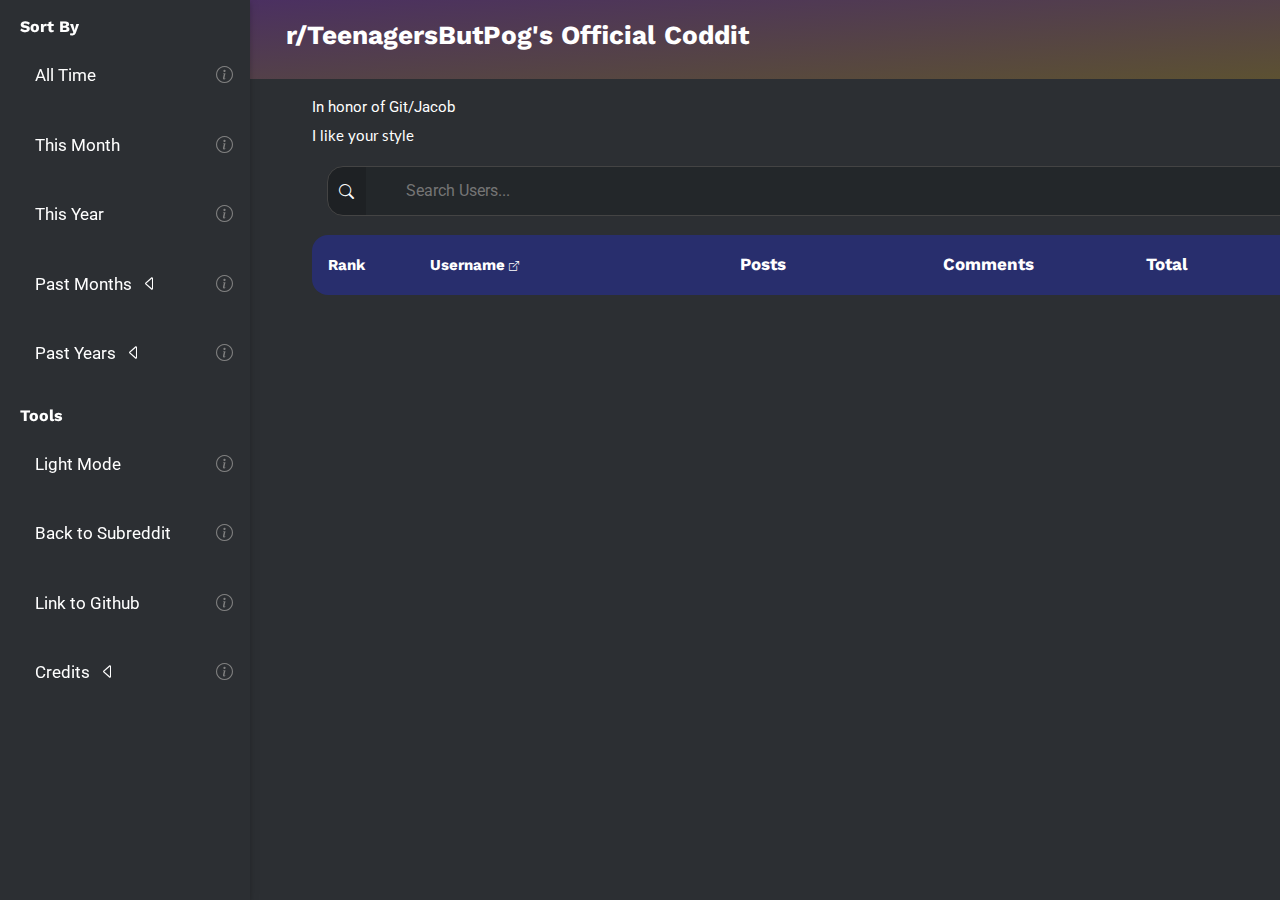
==== docs/index.html @ 4a580bb0 "fixed website icon" ====
<!DOCTYPE html>
<html lang="en">

	<head>
		<!-- defines/initializes a bunch of nessecary things -->
		<meta charset="utf-8">
		<meta name="viewport" content="width=device-width, initial-scale=1.0">
		<title>Tbp Coddit</title>
		<meta name="viewport" content="width=device-width, initial-scale=1">
		<link rel="icon" type="image/png" href="https://i.imgur.com/VLyb7dE.jpg"/>
		<link rel="stylesheet" href="https://www.w3schools.com/w3css/4/w3.css">
		<link href="https://cdn.jsdelivr.net/npm/bootstrap@5.1.1/dist/css/bootstrap.min.css" rel="stylesheet">
		<link rel="stylesheet" href="https://cdnjs.cloudflare.com/ajax/libs/font-awesome/4.7.0/css/font-awesome.min.css">
		<link rel="stylesheet" href="https://cdn.jsdelivr.net/npm/bootstrap-icons@1.7.2/font/bootstrap-icons.css">
		<script src="https://cdn.jsdelivr.net/npm/bootstrap@5.1.1/dist/js/bootstrap.bundle.min.js"></script>
		<link rel="stylesheet" href="style.css">
		<script type="text/javascript" src="https://code.jquery.com/jquery-3.5.1.js"></script>
		<script type="text/javascript" src="script.js"></script>
		<link rel="preconnect" href="https://fonts.googleapis.com">
		<link rel="preconnect" href="https://fonts.gstatic.com" crossorigin>
		<link href="https://fonts.googleapis.com/css2?family=Work+Sans:wght@300&display=swap" rel="stylesheet">
		<link href="https://fonts.googleapis.com/css2?family=Roboto:wght@300&display=swap" rel="stylesheet">
		<link href="https://fonts.googleapis.com/css2?family=Lato:wght@300&display=swap" rel="stylesheet">
	</head>
	
	


	<body onload="start();">
		<!-- scroll to top button -->
		<button onclick="load(topFunction())" class="rounded-circle" id="backToTop" title="Go to top"><i class="bi bi-arrow-up"></i></button>
		<!-- navigation sidebar -->
		<div class="tab w3-sidebar w3-bar-block w3-collapse w3-card w3-animate-left" style="width:250px;" id="mySidebar">
			<button class="w3-bar-item w3-large w3-hide-large" id="closeBtn" onclick="w3_close()">Close &times;</button>
			<ul style="list-style-type:none;padding:0;margin:0;" id="menu">

				<!-- lists different datasets -->
				<li id="listheader"> <b>Sort By</b></li>
				<li>
					<!--for all time-->
					<button class="tablinks" onclick="load(getpage(page='All Time',n));">
						All Time
						<i style="color:grey;float:right;margin-right:1px" class="bi bi-info-circle" data-bs-toggle="tooltip" data-bs-placement="right" title="Data for all time"></i>
					</button>
				</li>
				<li>
					<!--for this month-->
					<button class="tablinks" onclick="load(getpage(page='This Month',n));">
						This Month
						<i style="color:grey;float:right;margin-right:1px" class="bi bi-info-circle" data-bs-toggle="tooltip" data-bs-placement="right" title="Data for the current month"></i>
					</button>
				</li>
				<li>
					<!--for this year-->
					<button class="tablinks" onclick="load(getpage(page='This Year',n));">
						This Year
						<i style="color:grey;float:right;margin-right:1px" class="bi bi-info-circle" data-bs-toggle="tooltip" data-bs-placement="right" title="Data for the current year"></i>
					</button>
				</li>
				<li>
					<!--dropdown of older months-->
					<button class="tablinks" data-bs-toggle="collapse" data-bs-target="#olderMonths" id="OldMonths">
						Past Months
						<i style="color:grey;float:right;margin-right:1px" class="bi bi-info-circle" data-bs-toggle="tooltip" data-bs-placement="right" title="Data from previous months"></i>
						<i style="margin-left:5px;display:inline-block;" class="bi bi-caret-left"></i>
					</button>
				</li>
				
				<!-- lists data from older months -->
				<div id="olderMonths" class="collapse"></div>

				<li>
					<!--dropdown of older years-->
					<button class="tablinks" data-bs-toggle="collapse" data-bs-target="#olderYears" id="OldYears">
						Past Years
						<i style="color:grey;float:right;margin-right:1px" class="bi bi-info-circle" data-bs-toggle="tooltip" data-bs-placement="right" title="Data from previous years"></i>
						<i style="margin-left:5px;display:inline-block;" class="bi bi-caret-left"></i>
					</button>
				</li>

				<!-- lists data from older years -->
				<div id="olderYears" class="collapse"></div>

				<!-- lists usefull buttons/links -->
				<li id="listheader"><b>Tools</b></i></li>
				<li>
					<!--for toggling light mode or dark mode-->
					<button class="tablinks" onclick="load(darkmode());w3_close()">
						<span id="theme">Light Mode</span>
						<i style="color:grey;float:right;margin-right:1px" class="bi bi-info-circle" data-bs-toggle="tooltip" data-bs-placement="right" title="Toggles light mode or dark mode"></i>
					</button>
				</li>
				<li>
					<!--link back to r/teenagersbutpog-->
					<a class="tablinks" href="https://www.reddit.com/r/teenagersbutpog" style="text-decoration: none;">
						Back to Subreddit
						<i style="color:grey;float:right;margin-right:1px" class="bi bi-info-circle" data-bs-toggle="tooltip" data-bs-placement="right" title="r/TeenagersButPog"></i>
					</a>
				</li>
				<li>
					<!--link to the github-->
					<a class="tablinks" href="https://github.com/Isbo2000/Coddit" style="text-decoration: none;">
						Link to Github
						<i style="color:grey;float:right;margin-right:1px" class="bi bi-info-circle" data-bs-toggle="tooltip" data-bs-placement="right" title="Isbo2000 ~ Coddit"></i>
					</a>
				</li>
				<li>
					<!--dropdown of credits-->
					<button class="tablinks" data-bs-toggle="collapse" data-bs-target="#creditlist" id="credits">
						Credits
						<i style="color:grey;float:right;margin-right:1px" class="bi bi-info-circle" data-bs-toggle="tooltip" data-bs-placement="right" title="because crediting people is nice"></i>
						<i style="margin-left:5px;display:inline-block;" class="bi bi-caret-left"></i>
					</button>
				</li>

				<!-- lists creddits for main contributors and whatnot -->
				<div id="creditlist" class="collapse">
					<li>
						<!--Git/Jacob-->
						<a id="credit" class="tablinks" href="https://www.reddit.com/user/git-commit-die/" style="text-decoration: none;">
							Git/Jacob
							<i style="color:grey;float:right;margin-right:1px" class="bi bi-info-circle" data-bs-toggle="tooltip" data-bs-placement="right" title="Made the original Coddit and basically started the whole thing"></i>
						</a>
					</li>
					<li>
						<!--Abe-->
						<a id="credit" class="tablinks" href="https://www.reddit.com/user/-i-hate-this-place-/" style="text-decoration: none;">
							Abe
							<i style="color:grey;float:right;margin-right:1px" class="bi bi-info-circle" data-bs-toggle="tooltip" data-bs-placement="right" title="Remade Coddit based off of Git/Jacob's original Coddit"></i>
						</a>
					</li>
					<li>
						<!--Dimittrikov-->
						<a id="credit" class="tablinks" href="https://www.reddit.com/user/dimittrikovk2/" style="text-decoration: none;">
							Dimittrikov
							<i style="color:grey;float:right;margin-right:1px" class="bi bi-info-circle" data-bs-toggle="tooltip" data-bs-placement="right" title="Took over from Abe and developed most of the current Coddit"></i>
						</a>
					</li>
					<li>
						<!--Daniel_R013-->
						<a id="credit" class="tablinks" href="https://www.reddit.com/user/Daniel_R013/" style="text-decoration: none;">
							Daniel_R013
							<i style="color:grey;float:right;margin-right:1px" class="bi bi-info-circle" data-bs-toggle="tooltip" data-bs-placement="right" title="Developed most of the current loo"></i>
						</a>
					</li>
					<li>
						<!--Isbo2000-->
						<a id="credit" class="tablinks" href="https://www.reddit.com/user/Isbo2000/" style="text-decoration: none;">
							Isbo2000
							<i style="color:grey;float:right;margin-right:1px" class="bi bi-info-circle" data-bs-toggle="tooltip" data-bs-placement="right" title="Currently maintaining and hosting Coddit"></i>
						</a>
					</li>
				</div>

			</ul>
		</div>

		<!-- main part of page -->
		<div id="main">

			<!-- title bar -->
			<div class="w3-main" style="margin-left:250px;" id="title">
				<div id="titleteal">
					<!-- displays open navigation sidebar button on smaller screens -->
					<button id="openNav" class=" w3-xlarge w3-hide-large" onclick="w3_open()"><i class="bi bi-list"></i></button>
					<!-- displays short or long title depending on screen size-->
					<div class="w3-container" id="dropdownandtitle">
						<h1 class="w3-animate-top" id="longTitle">r/TeenagersButPog's Official Coddit</h1>
						<h1 class="w3-animate-top" id="shortTitle">r/tbp's Official Coddit</h1>
					</div>
				</div>
				<!-- displays current month and sort method -->
				<p id="disp-p-s" style="margin:5px;"></p>
			</div>

			<!-- data table -->
			<div class="tabcontent">
				<table id="user_data">
					<tr>
						<!-- splash text -->
						<p id="git" >In honor of Git/Jacob</p>
						<p id="help" ></p>
						<!-- search bar -->
						<td colspan="5">
							<div class="input-group" id="group">
								<div onclick="entsearch()" id="searchIcon" class="text-center"><i class="bi bi-search"></i></div>
								<input type="text" id="searchtable" placeholder="Search Users..." title="Type a user">
							</div>
						</td>
					</tr>
					<!-- table headers -->
					<tr>
						<th id="ltheader" style="width: 10%">Rank</th>
						<th style="width: 30%"><a id="tbhd" href="https://www.reddit.com/users/">Username <i class="extlink bi bi-box-arrow-up-right" id="out"></i></a></th>
						<th style="width: 20%"><button onclick="load(sortpage(n='posts'));" id="sort">Posts</button></a></th>
						<th style="width: 20%"><button onclick="load(sortpage(n='comments'));" id="sort">Comments</button></a></th>
						<th id="rtheader" style="width: 20%"><button onclick="load(sortpage(n='total'));" id="sort">Total</button></a></th>
					</tr>
				</table>
			</div>
			<!-- displays when there are no results from search -->
			<p id="NoResults">Whoops, Doesn't look like anyone goes by that name ):<br>Try again!<br><small>psst! check your spelling...</small></p>
		</div>
	</body>
</html>
---- docs/style.css ----
body {
	transition: all 0.2s ease;
	background-color: #2C2F33;
	color: white;
	font-family: "Roboto";
	cursor: progress;
}

#help {
	font-family: "Lato";
}

::selection {
    background-color: rgb(147, 184, 231, 0.5);
    color: #fff;
}

/*** Mozilla based browsers ***/
::-moz-selection {
    background-color: rgb(147, 184, 231, 0.5);
    color: #fff;
}

/***For Other Browsers ***/
::-o-selection {
    background-color: rgb(147, 184, 231, 0.5);
    color: #fff;
}

::-ms-selection {
    background-color: rgb(147, 184, 231, 0.5);
    color: #fff;
}

/*** For Webkit ***/
::-webkit-selection {
    background-color: rgba(147, 183, 231, 0.5);
    color: #fff;
}

h1 {
	font-weight:bold;
	font-size:175%;
}

table {
	margin-left: 250px;
	width:100%;

	/* The original background color of the table, directly below, is the new background color. Uncomment what's below and follow the next comment to revert.*/
	/* background-color: #7db6fe; */

	color: white;
	/*align-tracks: center;*/

	/* This is the border. It looks more sleek and modern without a border. If you want to revert, uncomment the line below, and comment out or delete the border: none; line */
	/* border: 1px solid black */

	border: none;

}

h1, #listheader {
	font-family: "Work Sans";
}

#NoResults {
	display:none;

	margin-left: 300px;
	margin-top: 3%;
	width:100%;

	color: white;
	/*align-tracks: center;*/

	border: none;
	font-size: larger;
}
table a {
    text-decoration: none;
    color: white;
	cursor: progress;
}

table a:hover {
    color: rgb(93, 93, 255);
}

.extlink {
	font-size: x-small;
}

tr:hover {
	background-color: #1e2124;
}

table tr:nth-child(1):hover {
	background-color:transparent;
}
table tr:nth-child(2):hover {
	background-color:transparent;
}

/**/
table #sort:hover {color: rgb(93, 93, 255);}
#sort {
	display: block;
	background-color: transparent;
	color: white;
	border: none;
	outline: none;
	text-align: left;
	cursor: progress;
	font-size: 17px;
	transition: all 0.3s ease;
}
.dark-mode #sort {
	color: black;
	border-right: none;
}
/**/

/* This is an HTML element added by the addition of the Bootstrap 5 CDN framework for the front end, go to the HTML page to revert. */
small {
	color: grey;
}

th, td {

	border: none;
	padding: 10px 7px 7px 10px;
}

td {
	padding-left: 15px;
}

th {
	padding: 16px;
	background-color:#232ea780;
	color:white;
	font-family: "Work Sans";
}

#ltheader {
	border-bottom-left-radius: 16px;
	border-top-left-radius: 16px;
}

#rtheader {
	border-bottom-right-radius: 16px;
	border-top-right-radius: 16px;
}

table {
	margin-left: 300px;
}

#tbhd {
	cursor: progress;
}

/* All below this comment is new references to new objects in the HTML file */
/* To revert, delete everything below */

.dropdown {
	width: 10%;
	float:right;
}

#listheader {
	margin-left: 5px;
	padding: 2px;
	font-size:medium;
}

#user_data {
	width: 90%;
}

/***/

#OldMonths[aria-expanded=true] .bi-caret-left {
	transition: .3s transform ease-in-out;
	transform: rotate(-90deg);
}

#months {
	padding-left: 60px;
}

#OldYears[aria-expanded=true] .bi-caret-left {
	transition: .3s transform ease-in-out;
	transform: rotate(-90deg);
}

#years {
	padding-left: 60px;
}

#credits[aria-expanded=true] .bi-caret-left {
	transition: .3s transform ease-in-out;
	transform: rotate(-90deg);
}

#credit {
	padding-left: 60px;
}

.tab {
	float: left;
	width: 20%;
	transition: all 0.3s ease;
	background-color: #2C2F33;
	color: white;
}

.tab button {
	display: block;
	background-color: inherit;
	color: white;
	padding: 22px 16px;
	width: 100%;
	border: none;
	outline: none;
	text-align: left;
	cursor: progress;
	font-size: 17px;
	transition: all 0.3s ease;
	padding-left: 35px;
}

.tab a {
	display: block;
	background-color: inherit;
	color: white;
	padding: 22px 16px;
	width: 100%;
	border: none;
	outline: none;
	text-align: left;
	cursor: progress;
	font-size: 17px;
	transition: all 0.3s ease;
	padding-left: 35px;
}

.tab button:hover {
	background-color: #23272A;
	transition: all 0.3s ease;
}

.tab a:hover {
	background-color: #23272A;
	transition: all 0.3s ease;
}

.tab button.active {
	background-color: rgb(212, 212, 212);
	transition: all 0.3s ease;
}

.tabcontent {
	float: left;
	padding: 12px;
	width: 90%;
	height: 100%;
	transition: all 0.3s ease;
}

#help {
	margin-left: 300px;
	width:70%;
	margin-top:5px;
	float:left;
	margin-bottom:5px;
}

#git {
	margin-left: 300px;
	width:70%;
	margin-top:0px;
	float:left;
	margin-bottom:0px;
}

.panel {
	padding: 0 18px;
	display: none;
	background-color: white;
	overflow: hidden;
}

#searchtable {
	margin-top: 5px;
	width: 96%;
	font-size: 16px;
	padding: 12px 20px 12px 40px;
	margin-bottom: 12px;
	outline: none;
	border-bottom-right-radius: 16px;
	border-top-right-radius: 16px;
	border: 1px solid rgb(68, 68, 68);
	border-left: none;
	color: white;
	transition: all 0.5s ease;
	background-color: #23272A;
	cursor: progress;
}

#searchtable:focus {
	border: 1px solid #5865F2;
	border-left: none;
	outline: none;
	box-shadow: none;
}

#searchIcon {
	margin-top: 5px;
	padding: 14px 0px 0px 0px;
	height:50px;
	width:4%;
	background-color:#1e2124;
	border-bottom-left-radius: 16px;
	border-top-left-radius: 16px;
	transition: all 0.5s ease;
	border: 1px solid rgb(68, 68, 68);
	cursor: progress;
}

.dropdown-menu {
	background-color: #23272A;
	color: white;
}

.dropdown-menu a:hover {
	transition: all 0.3s ease;
}

#listheader {
	padding-left: 15px;
	padding-top: 15px;
}

#dropdownbtn {
	background-color: transparent;
	border: none;
	height: 100%;
	margin-left:10%;
}

#navigation {
	top:0;
	margin:0;
	position:sticky;
	display:none
}

#closebtn {
	display:none;
}

#titleteal {
	/* background-image: linear-gradient(to bottom right, rgb(160, 68, 235), rgb(153, 115, 1)); */
	background-image: linear-gradient(to bottom right, rgb(75, 48, 97), rgb(92, 81, 50));
	display: flex;
	padding:20px;
}

#dropdownandtitle {
	display: flex;
	flex: 1;
}

#openNav {
	background-color: transparent;
	border: none;
	padding: 5px;
}

#openNav:hover {
	background-color: #272a2e80;
}

#closeBtn {
	text-align:center;
	border:none;
	border-bottom:1px solid gray;
	padding: 5px;
}

#backToTop {
	display: none;
	position: fixed;
	bottom: 20px;
	right: 30px;
	z-index: 99;
	font-size: 18px;
	border: none;
	outline: none;
	background-color: rgb(214, 119, 119);
	color: white;
	cursor: pointer;
	padding: 15px;
	border-radius: 4px;
  }
  
#backToTop:hover {
	background-color: #555;
}

@media screen and (max-width: 991px) {
	body {
		margin: 0;
	}
	h2, h3, h4, h5, h6 {
		font-size: 3.5vw;
	}
	h1 {
		top: 20%;
	}
	.tab {
		display:none;
		font-size: 2.5vw;
		width:25%;
		height: 100%;
	}
	.tabcontent {
		margin-left: 10px;
		margin-right: 10px;
		font-size: 2.5vw;
		width: 80%;
	}
	#sort {
		margin-left: 10px;
		margin-right: 10px;
		font-size: 2.5vw;
		width: 80%;
	}
	#alltabcontent {
		width: 80%;
	}
	#closebtn {
		display:block;
		background-color: rgba(121, 32, 32, 0.5);
	}
	#closebtn:hover {
		background-color: rgba(78, 20, 20, 0.5);
	}
	#titleteal {
		padding-bottom: 5px;
		padding: 10px;
	}
	table {
		margin-left: 0;
	}
	#ltheader {
		margin-left: 10px;
	}
	#rtheader {
		margin-right: 10px;
	}
	#infodropdown {
		display: none;
	}
	#out {
		display: none;
	}
	#searchIcon {
		width:20%
	}
	#searchtable {
		width:80%
	}
	#NoResults {
		font-size: 3.5vw;
		margin-left: 0;
	}
	#help {
		float: left;
		margin-left: 5px;
	}
	#git {
		float: left;
		margin-left: 5px;
	}
}

#longTitle {
	display: inline;
 }

#shortTitle {
	display: none;
}

@media screen and (max-width: 555px) {
	#longTitle {
		display:none;
	}
	#shortTitle {
		display:inline;
	}
	.tabcontent {
		margin-left: 0px;
		width:70%;
	}
	th {
		padding-left:5px;
		padding-right:5px;
		width: 10%;
	}
	td {
		padding-left:5px;
		padding-right:0px;
		width:10%;
	}
	#user_data {
		width:60%;
	}
}

@media screen and (max-width: 1250px) {
	.tab {
		width:25%;
	}
	#searchIcon {
		width:10%
	}
	#searchtable {
		width:90%
	}
}

/*@media screen and (min-width: 991px) {
	.tab {
		display:none;
		width: 25%;
		height: 100%;
	}
	.tabcontent {
		margin-left:200px;
	}
	#titleteal {
		padding: 15px;
	}
}*/

/********************/
.load {
	cursor: default;
}
.load .main {
	cursor: default;
}
.load table a {
	cursor: pointer;
}
.load #sort {
	cursor: pointer;
}
.load #tbhd {
	cursor: pointer;
}
.load .tab button {
	cursor: pointer;
}
.load .tab a {
	cursor: pointer;
}
.load #backtotop {
	cursor: pointer;
}
.load #searchtable {
	cursor: text;
}
.load #searchIcon {
	cursor: pointer;
}
.load .tabcontent {
	cursor: default;
}

/********************/
.dark-mode {
	background-color: white;
	color: black;
	transition: all 0.3s ease;
}

.dark-mode .dropdown-menu {
	background-color: white;
	color: black;
}

.dark-mode .dropdown-menu a {
	color: black;
}

.dark-mode .dropdown-menu a:hover {
	background-color: #ccc;
	transition: all 0.3s ease;
}

.dark-mode .tab {
	background-color: #f1f1f1;
	color: black;
	border-right: none;
}

.dark-mode .tab button {
	color: black;
}

.dark-mode .tab button:hover {
	background-color: #ddd;
	color: black;
}

.dark-mode .tab a {
	color: black;
}

.dark-mode .tab a:hover {
	background-color: #ddd;
	color: black;
}

.dark-mode .tab button.active {
	background-color: #ccc;
	color: black;
}

.dark-mode th {
	color: black;
}

.dark-mode tr:hover {
	background-color: #d6e0ee;
}

.dark-mode td {
	color: black;
}

.dark-mode small {
	color: rgba(255, 255, 255, 0.5);
}

.dark-mode .panel {
	background-color: transparent;
	color: black;
}

.dark-mode #dropdownbtn {
	/*background-image: linear-gradient(to bottom right, #1e3e64, #092846);*/
	background-color: transparent;
}

.dark-mode #titleteal {
	background-image: linear-gradient(to bottom right, rgb(181, 106, 242), rgb(255, 190, 0));
	color: black;
}

.dark-mode #searchtable {
	background-color: transparent;
	border: 1px solid rgb(192, 192, 192);
	color: black;
	border-left: none;
	transition: all 0.5s ease;
}

.dark-mode #searchtable:focus {
	border: 1px solid #5865F2;
	border-left: none;
}

.dark-mode #searchIcon {
	background-color: #ccc;
	border: 1px solid rgb(68, 68, 68);
	border-right: none;
	color: black;
	transition: all 0.5s ease;
}

.dark-mode a {
	color: #0000EE;
}

.dark-mode table a {
    text-decoration: none;
    color: black;
}

.dark-mode table a:hover {
    color: #0000EE;
}
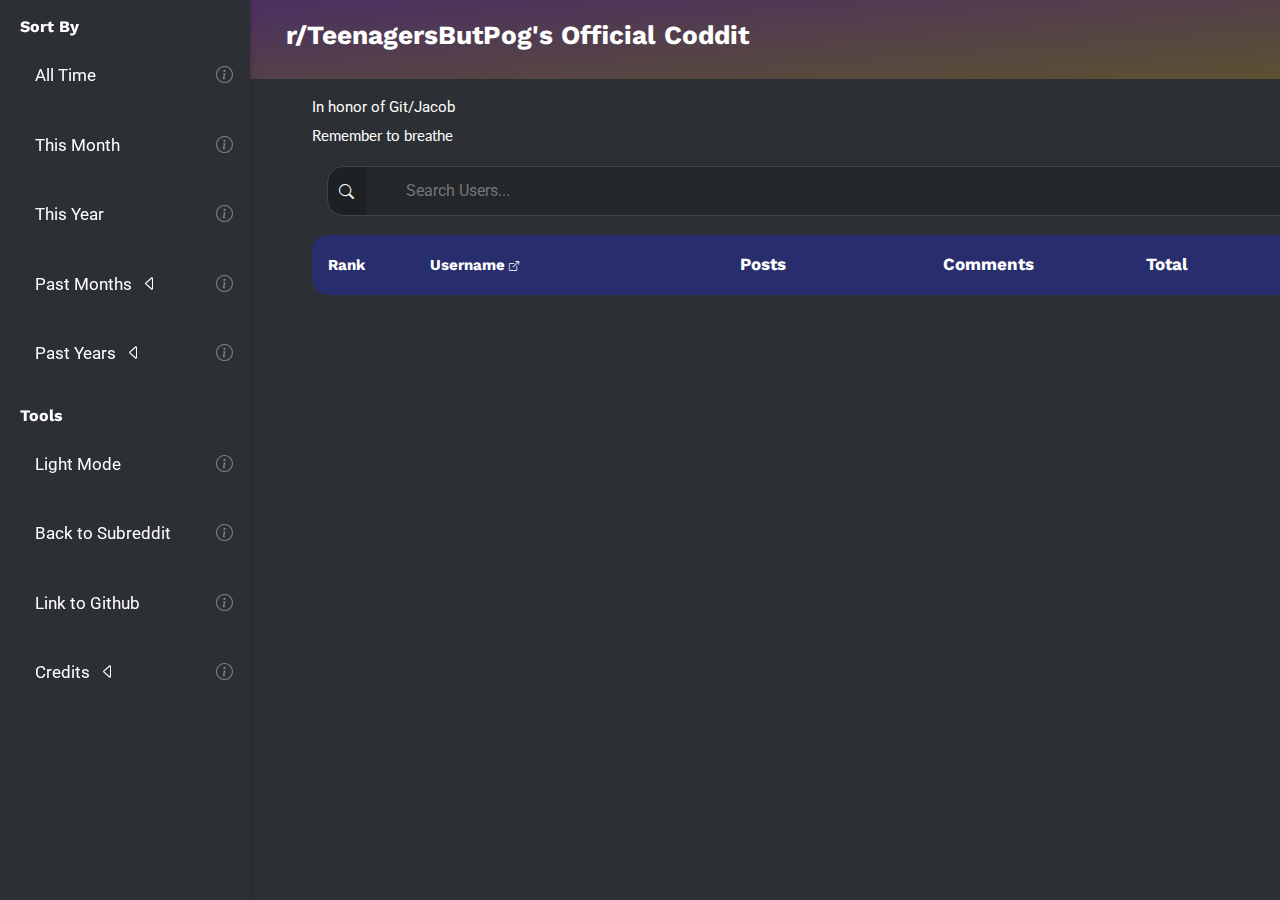
==== commit 08f426c1: "Updated credits" ====
--- a/docs/index.html
+++ b/docs/index.html
@@ -130,9 +130,9 @@
 						</a>
 					</li>
 					<li>
-						<!--Dimittrikov-->
-						<a id="credit" class="tablinks" href="https://www.reddit.com/user/dimittrikovk2/" style="text-decoration: none;">
-							Dimittrikov
+						<!--Carla-->
+						<a id="credit" class="tablinks" href="https://tumblr.com/undead-dreams-of-overmorrow" style="text-decoration: none;">
+							Carla
 							<i style="color:grey;float:right;margin-right:1px" class="bi bi-info-circle" data-bs-toggle="tooltip" data-bs-placement="right" title="Took over from Abe and developed most of the current Coddit"></i>
 						</a>
 					</li>
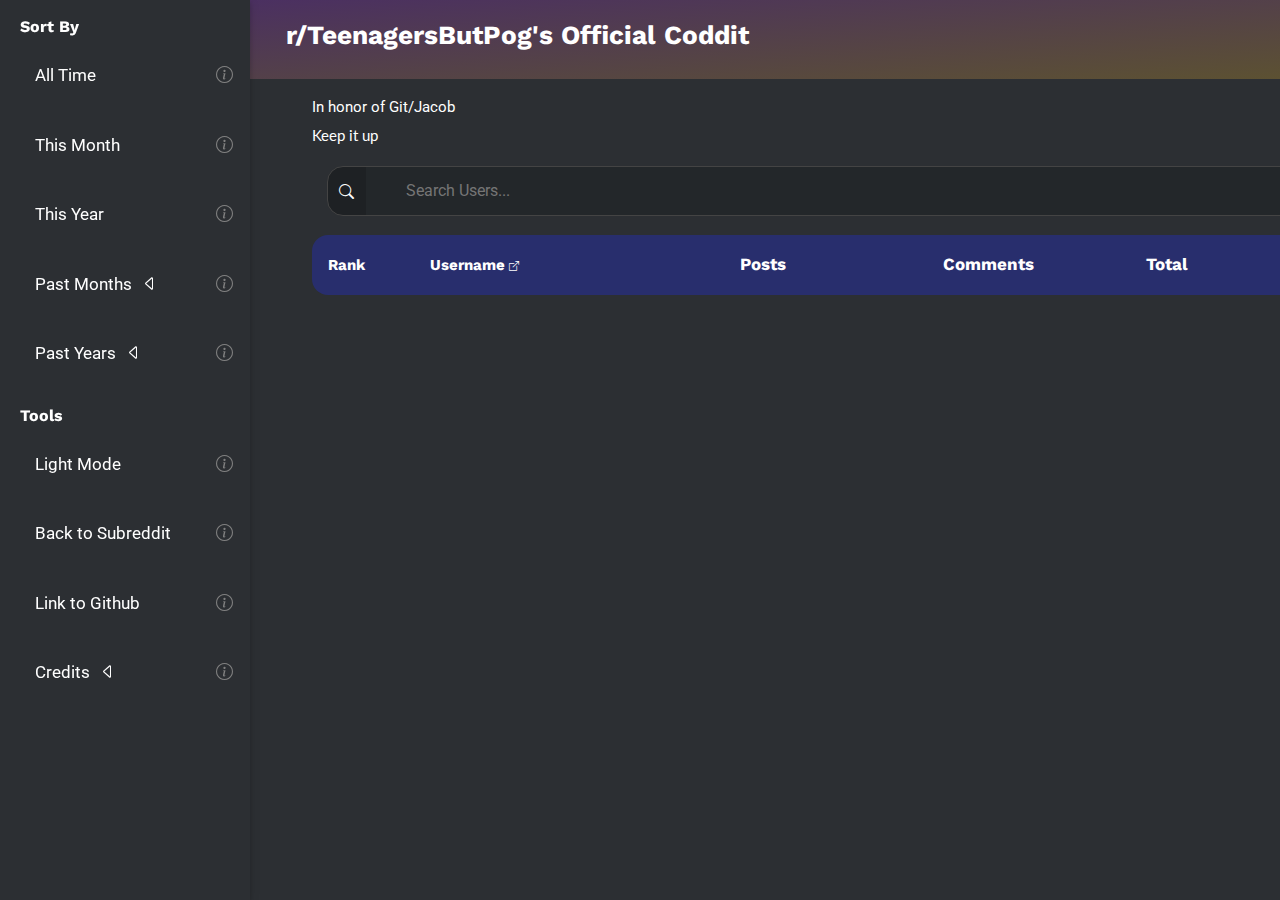
==== commit 4b325364: "fixed typo ;-;" ====
--- a/docs/index.html
+++ b/docs/index.html
@@ -140,7 +140,7 @@
 						<!--Daniel_R013-->
 						<a id="credit" class="tablinks" href="https://www.reddit.com/user/Daniel_R013/" style="text-decoration: none;">
 							Daniel_R013
-							<i style="color:grey;float:right;margin-right:1px" class="bi bi-info-circle" data-bs-toggle="tooltip" data-bs-placement="right" title="Developed most of the current loo"></i>
+							<i style="color:grey;float:right;margin-right:1px" class="bi bi-info-circle" data-bs-toggle="tooltip" data-bs-placement="right" title="Developed most of the current look"></i>
 						</a>
 					</li>
 					<li>
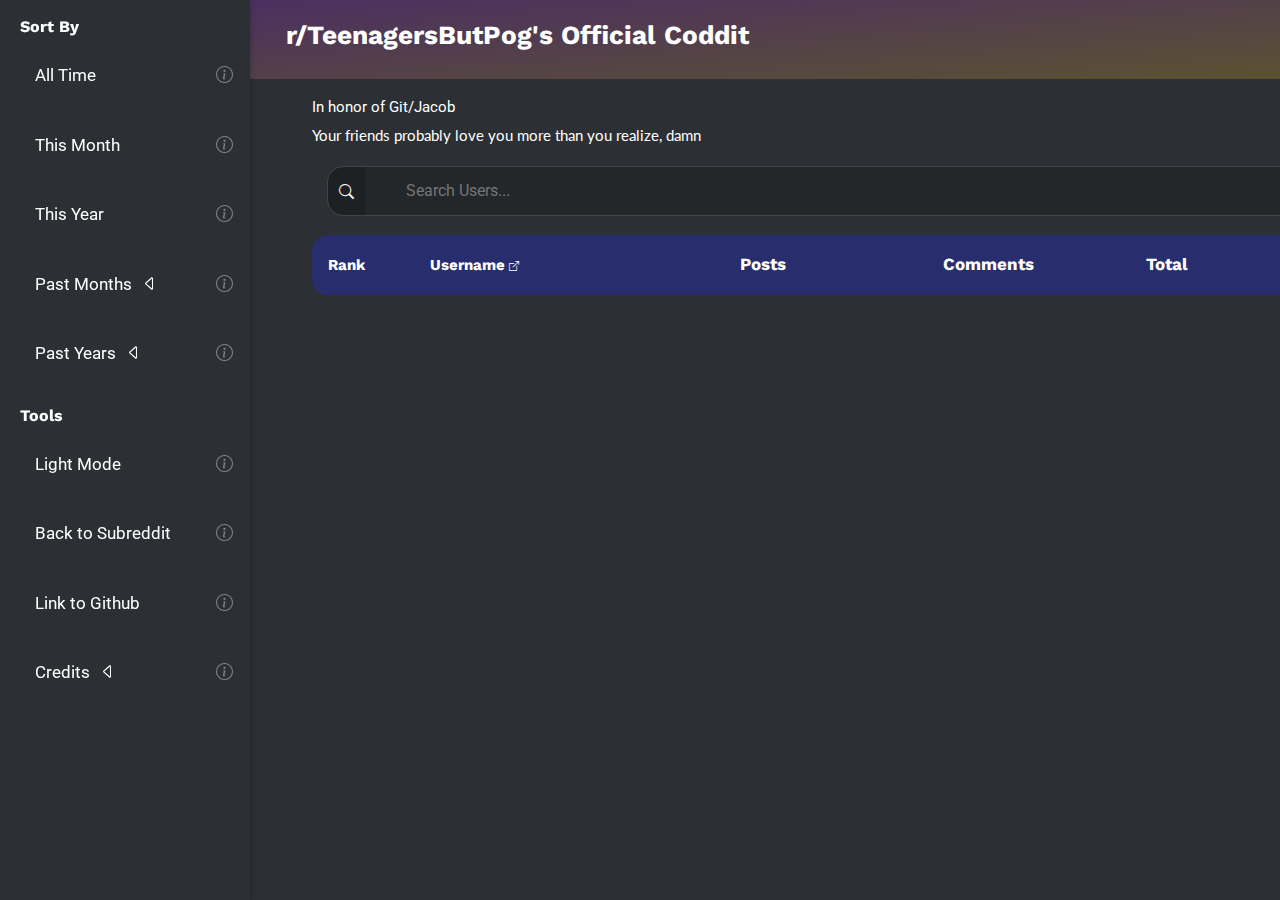
==== commit be3de642: "rename sort variable from "n" to "sort"" ====
--- a/docs/index.html
+++ b/docs/index.html
@@ -38,21 +38,21 @@
 				<li id="listheader"> <b>Sort By</b></li>
 				<li>
 					<!--for all time-->
-					<button class="tablinks" onclick="load(getpage(page='All Time',n));">
+					<button class="tablinks" onclick="load(getpage(page='All Time',sort));">
 						All Time
 						<i style="color:grey;float:right;margin-right:1px" class="bi bi-info-circle" data-bs-toggle="tooltip" data-bs-placement="right" title="Data for all time"></i>
 					</button>
 				</li>
 				<li>
 					<!--for this month-->
-					<button class="tablinks" onclick="load(getpage(page='This Month',n));">
+					<button class="tablinks" onclick="load(getpage(page='This Month',sort));">
 						This Month
 						<i style="color:grey;float:right;margin-right:1px" class="bi bi-info-circle" data-bs-toggle="tooltip" data-bs-placement="right" title="Data for the current month"></i>
 					</button>
 				</li>
 				<li>
 					<!--for this year-->
-					<button class="tablinks" onclick="load(getpage(page='This Year',n));">
+					<button class="tablinks" onclick="load(getpage(page='This Year',sort));">
 						This Year
 						<i style="color:grey;float:right;margin-right:1px" class="bi bi-info-circle" data-bs-toggle="tooltip" data-bs-placement="right" title="Data for the current year"></i>
 					</button>
@@ -192,9 +192,9 @@
 					<tr>
 						<th id="ltheader" style="width: 10%">Rank</th>
 						<th style="width: 30%"><a id="tbhd" href="https://www.reddit.com/users/">Username <i class="extlink bi bi-box-arrow-up-right" id="out"></i></a></th>
-						<th style="width: 20%"><button onclick="load(sortpage(n='posts'));" id="sort">Posts</button></a></th>
-						<th style="width: 20%"><button onclick="load(sortpage(n='comments'));" id="sort">Comments</button></a></th>
-						<th id="rtheader" style="width: 20%"><button onclick="load(sortpage(n='total'));" id="sort">Total</button></a></th>
+						<th style="width: 20%"><button onclick="load(sortpage(sort='posts'));" id="sort">Posts</button></a></th>
+						<th style="width: 20%"><button onclick="load(sortpage(sort='comments'));" id="sort">Comments</button></a></th>
+						<th id="rtheader" style="width: 20%"><button onclick="load(sortpage(sort='total'));" id="sort">Total</button></a></th>
 					</tr>
 				</table>
 			</div>
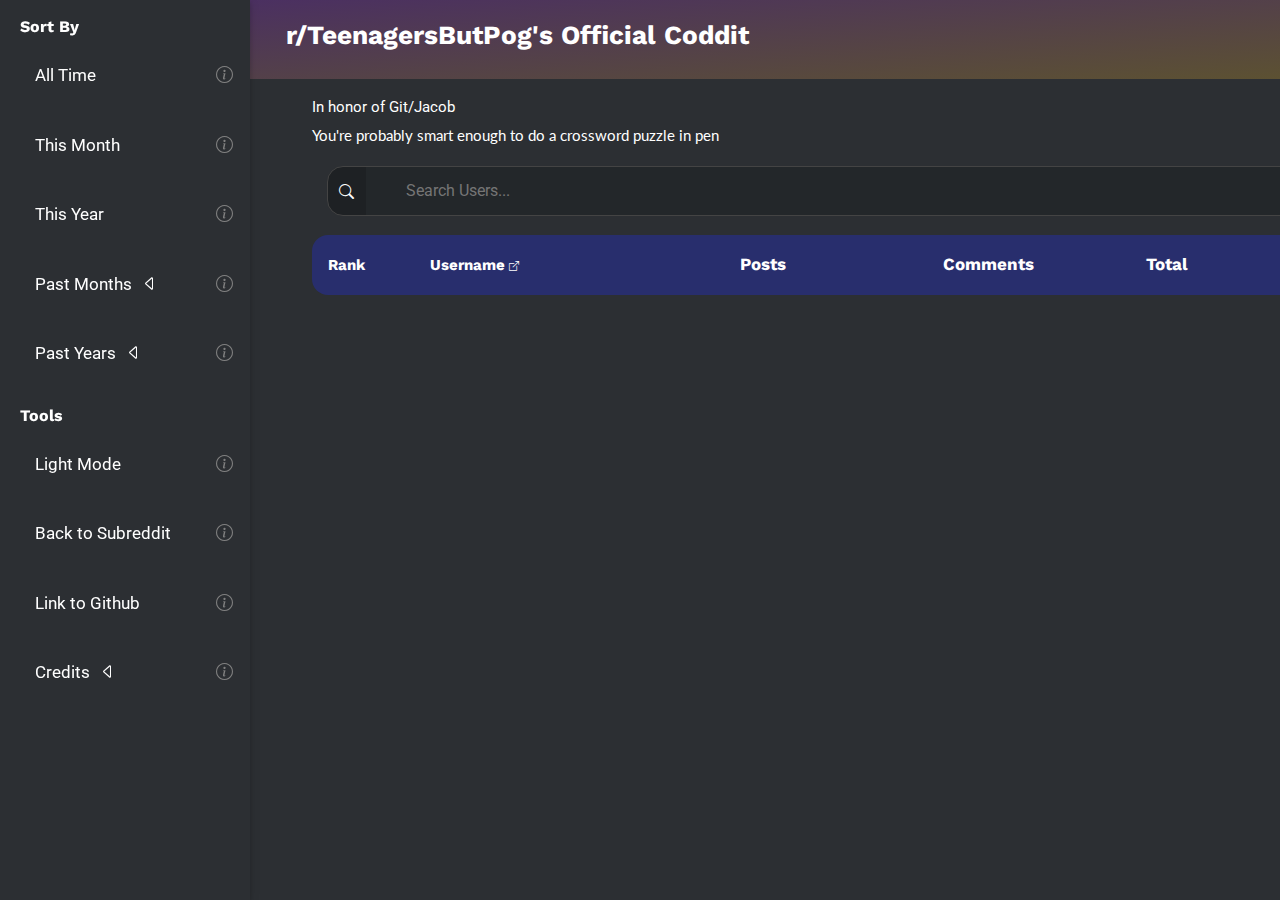
==== commit 7b1dc913: "changed search bar title" ====
--- a/docs/index.html
+++ b/docs/index.html
@@ -184,7 +184,7 @@
 						<td colspan="5">
 							<div class="input-group" id="group">
 								<div onclick="entsearch()" id="searchIcon" class="text-center"><i class="bi bi-search"></i></div>
-								<input type="text" id="searchtable" placeholder="Search Users..." title="Type a user">
+								<input type="text" id="searchtable" placeholder="Search Users..." title="Search for specific user(s)">
 							</div>
 						</td>
 					</tr>
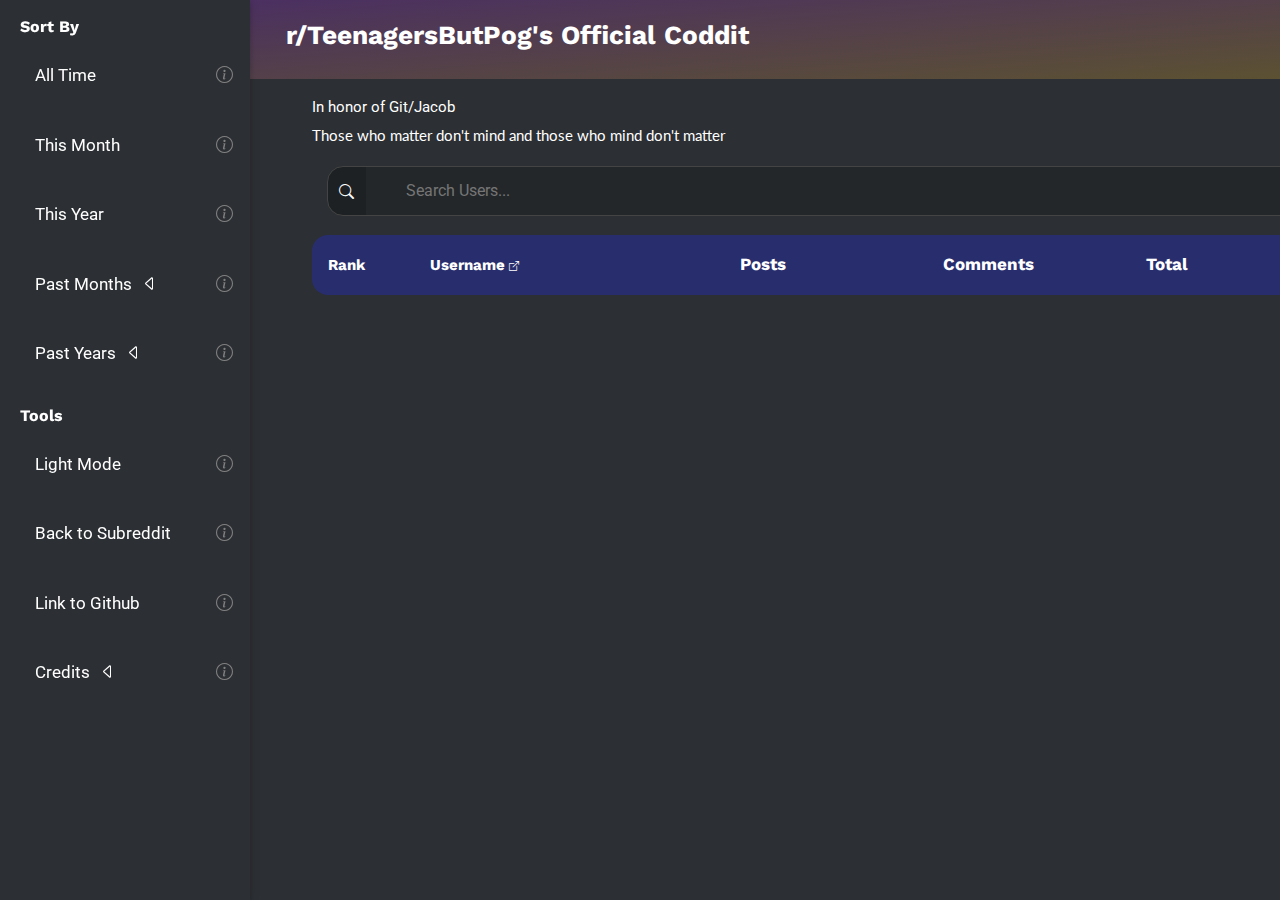
==== commit e9ce12a1: "selected sort method is now highlighted" ====
--- a/docs/index.html
+++ b/docs/index.html
@@ -192,9 +192,9 @@
 					<tr>
 						<th id="ltheader" style="width: 10%">Rank</th>
 						<th style="width: 30%"><a id="tbhd" href="https://www.reddit.com/users/">Username <i class="extlink bi bi-box-arrow-up-right" id="out"></i></a></th>
-						<th style="width: 20%"><button onclick="load(sortpage(sort='posts'));" id="sort">Posts</button></a></th>
-						<th style="width: 20%"><button onclick="load(sortpage(sort='comments'));" id="sort">Comments</button></a></th>
-						<th id="rtheader" style="width: 20%"><button onclick="load(sortpage(sort='total'));" id="sort">Total</button></a></th>
+						<th style="width: 20%"><button onclick="load(sortpage(sort='posts'));" id="posts" class="sort">Posts</button></a></th>
+						<th style="width: 20%"><button onclick="load(sortpage(sort='comments'));" id="comments" class="sort">Comments</button></a></th>
+						<th id="rtheader" style="width: 20%"><button onclick="load(sortpage(sort='total'));" id="total" class="sort">Total</button></a></th>
 					</tr>
 				</table>
 			</div>
--- a/docs/style.css
+++ b/docs/style.css
@@ -103,8 +103,8 @@
 }
 
 /**/
-table #sort:hover {color: rgb(93, 93, 255);}
-#sort {
+table .sort:hover {color: rgb(93, 93, 255);}
+.sort {
 	display: block;
 	background-color: transparent;
 	color: white;
@@ -115,7 +115,7 @@
 	font-size: 17px;
 	transition: all 0.3s ease;
 }
-.dark-mode #sort {
+.dark-mode .sort {
 	color: black;
 	border-right: none;
 }
@@ -432,7 +432,7 @@
 		font-size: 2.5vw;
 		width: 80%;
 	}
-	#sort {
+	.sort {
 		margin-left: 10px;
 		margin-right: 10px;
 		font-size: 2.5vw;
@@ -557,7 +557,7 @@
 .load table a {
 	cursor: pointer;
 }
-.load #sort {
+.load .sort {
 	cursor: pointer;
 }
 .load #tbhd {
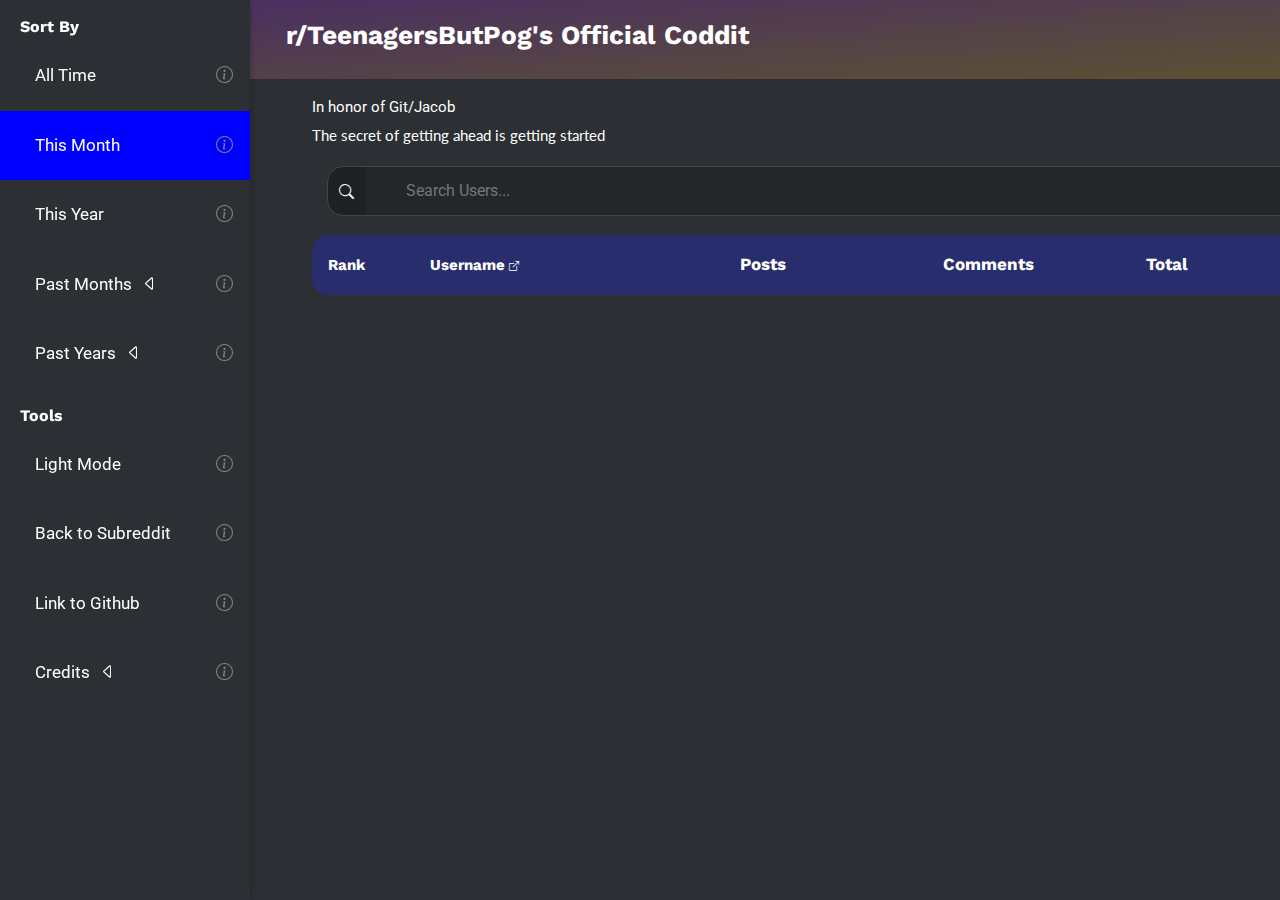
==== commit 241f69ac: "started the process of getting the tablinks to highlight when selected" ====
--- a/docs/index.html
+++ b/docs/index.html
@@ -38,21 +38,21 @@
 				<li id="listheader"> <b>Sort By</b></li>
 				<li>
 					<!--for all time-->
-					<button class="tablinks" onclick="load(getpage(page='All Time',sort));">
+					<button id="All Time" class="tablinks" onclick="load(getpage(page='All Time',sort));">
 						All Time
 						<i style="color:grey;float:right;margin-right:1px" class="bi bi-info-circle" data-bs-toggle="tooltip" data-bs-placement="right" title="Data for all time"></i>
 					</button>
 				</li>
 				<li>
 					<!--for this month-->
-					<button class="tablinks" onclick="load(getpage(page='This Month',sort));">
+					<button id="This Month" class="tablinks" onclick="load(getpage(page='This Month',sort));">
 						This Month
 						<i style="color:grey;float:right;margin-right:1px" class="bi bi-info-circle" data-bs-toggle="tooltip" data-bs-placement="right" title="Data for the current month"></i>
 					</button>
 				</li>
 				<li>
 					<!--for this year-->
-					<button class="tablinks" onclick="load(getpage(page='This Year',sort));">
+					<button id="This Year" class="tablinks" onclick="load(getpage(page='This Year',sort));">
 						This Year
 						<i style="color:grey;float:right;margin-right:1px" class="bi bi-info-circle" data-bs-toggle="tooltip" data-bs-placement="right" title="Data for the current year"></i>
 					</button>
--- a/docs/style.css
+++ b/docs/style.css
@@ -186,7 +186,7 @@
 	transform: rotate(-90deg);
 }
 
-#months {
+.tab button[name="months"] {
 	padding-left: 60px;
 }
 
@@ -195,7 +195,7 @@
 	transform: rotate(-90deg);
 }
 
-#years {
+.tab button[name="years"] {
 	padding-left: 60px;
 }
 
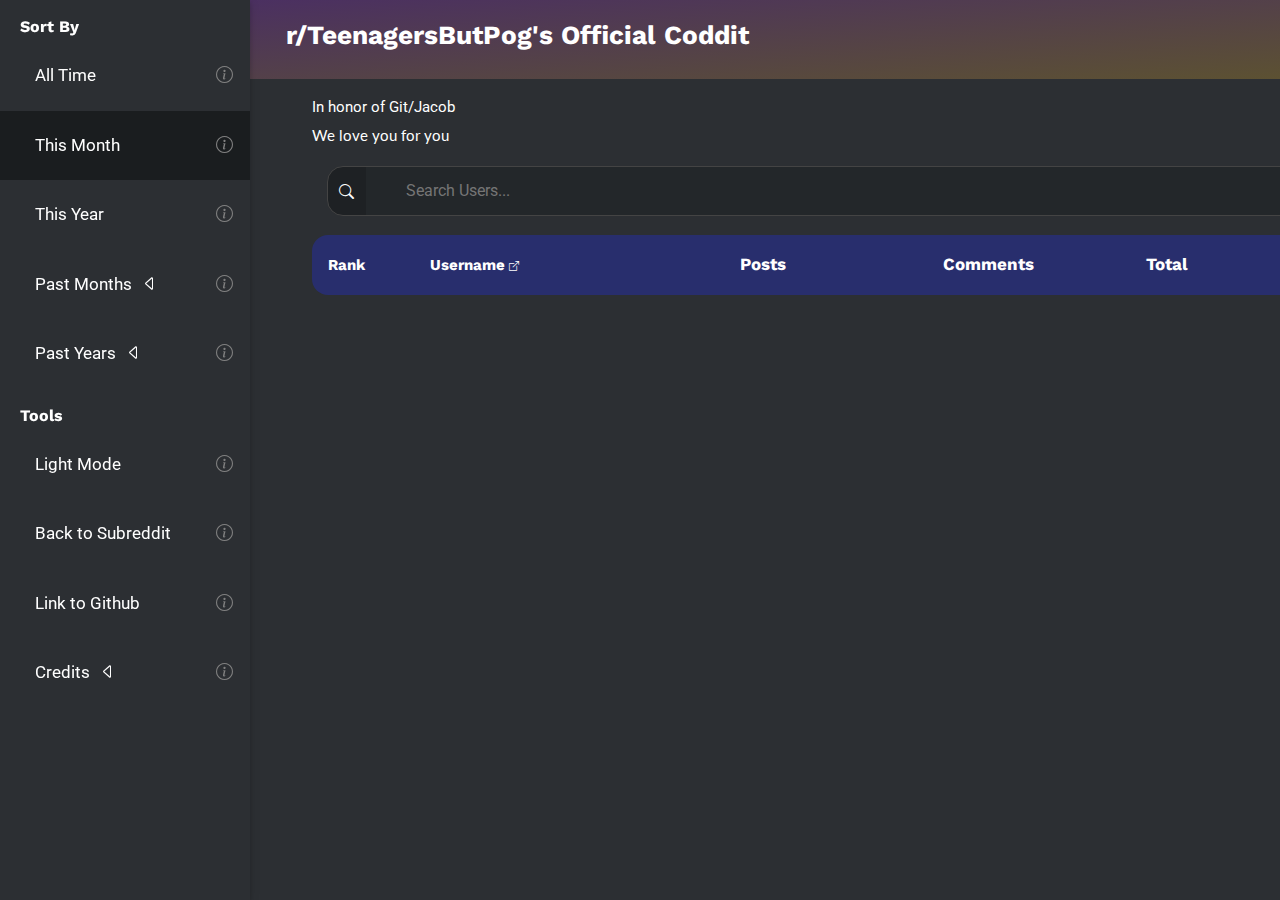
==== commit a88c2ecc: "tablinks almost highlight properly when selected. except for older data" ====
--- a/docs/index.html
+++ b/docs/index.html
@@ -38,28 +38,28 @@
 				<li id="listheader"> <b>Sort By</b></li>
 				<li>
 					<!--for all time-->
-					<button id="All Time" class="tablinks" onclick="load(getpage(page='All Time',sort));">
+					<button id="All Time" class="tablinks pages" onclick="load(getpage(page='All Time',sort));">
 						All Time
 						<i style="color:grey;float:right;margin-right:1px" class="bi bi-info-circle" data-bs-toggle="tooltip" data-bs-placement="right" title="Data for all time"></i>
 					</button>
 				</li>
 				<li>
 					<!--for this month-->
-					<button id="This Month" class="tablinks" onclick="load(getpage(page='This Month',sort));">
+					<button id="This Month" class="tablinks pages" onclick="load(getpage(page='This Month',sort));">
 						This Month
 						<i style="color:grey;float:right;margin-right:1px" class="bi bi-info-circle" data-bs-toggle="tooltip" data-bs-placement="right" title="Data for the current month"></i>
 					</button>
 				</li>
 				<li>
 					<!--for this year-->
-					<button id="This Year" class="tablinks" onclick="load(getpage(page='This Year',sort));">
+					<button id="This Year" class="tablinks pages" onclick="load(getpage(page='This Year',sort));">
 						This Year
 						<i style="color:grey;float:right;margin-right:1px" class="bi bi-info-circle" data-bs-toggle="tooltip" data-bs-placement="right" title="Data for the current year"></i>
 					</button>
 				</li>
 				<li>
 					<!--dropdown of older months-->
-					<button class="tablinks" data-bs-toggle="collapse" data-bs-target="#olderMonths" id="OldMonths">
+					<button class="tablinks pages" data-bs-toggle="collapse" data-bs-target="#olderMonths" id="OldMonths">
 						Past Months
 						<i style="color:grey;float:right;margin-right:1px" class="bi bi-info-circle" data-bs-toggle="tooltip" data-bs-placement="right" title="Data from previous months"></i>
 						<i style="margin-left:5px;display:inline-block;" class="bi bi-caret-left"></i>
@@ -71,7 +71,7 @@
 
 				<li>
 					<!--dropdown of older years-->
-					<button class="tablinks" data-bs-toggle="collapse" data-bs-target="#olderYears" id="OldYears">
+					<button class="tablinks pages" data-bs-toggle="collapse" data-bs-target="#olderYears" id="OldYears">
 						Past Years
 						<i style="color:grey;float:right;margin-right:1px" class="bi bi-info-circle" data-bs-toggle="tooltip" data-bs-placement="right" title="Data from previous years"></i>
 						<i style="margin-left:5px;display:inline-block;" class="bi bi-caret-left"></i>
--- a/docs/style.css
+++ b/docs/style.css
@@ -257,8 +257,10 @@
 }
 
 .tab button.active {
-	background-color: rgb(212, 212, 212);
-	transition: all 0.3s ease;
+	background-color: #1a1d1f;
+	transition: all 0.3s ease;
+	/*background-color: rgb(212, 212, 212);
+	transition: all 0.3s ease;*/
 }
 
 .tabcontent {
@@ -628,8 +630,10 @@
 }
 
 .dark-mode .tab button.active {
-	background-color: #ccc;
-	color: black;
+	background-color: #afafaf;
+	color: black;
+	/*background-color: #ccc;
+	color: black;*/
 }
 
 .dark-mode th {
